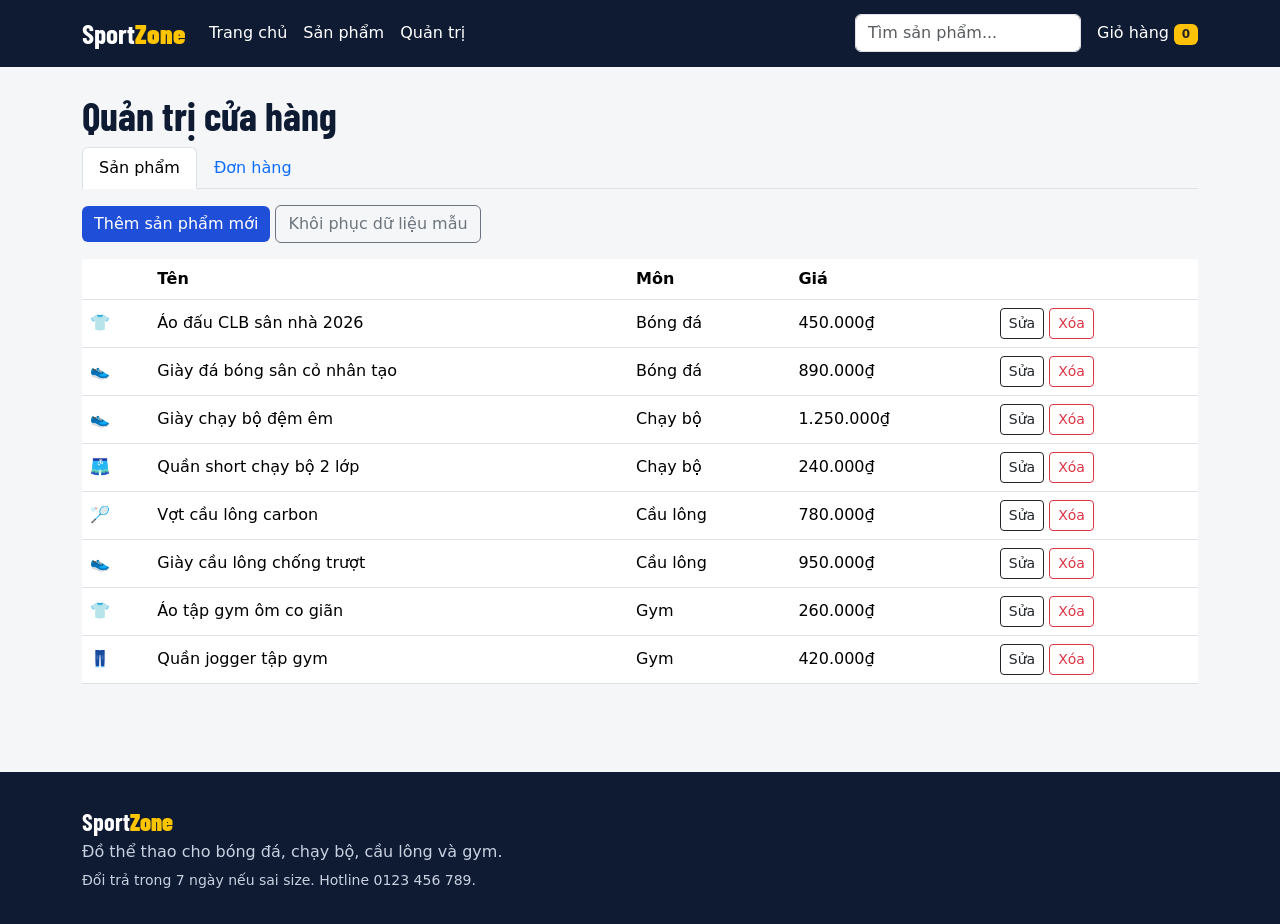
==== admin.html @ f996f017 "Hoàn thành trang quản trị" ====
<!DOCTYPE html>
<html lang="vi">
<head>
  <meta charset="utf-8">
  <meta name="viewport" content="width=device-width, initial-scale=1">
  <title>Quản trị – SportZone</title>
  <link href="https://cdn.jsdelivr.net/npm/bootstrap@5.3.3/dist/css/bootstrap.min.css" rel="stylesheet">
  <link href="https://fonts.googleapis.com/css2?family=Barlow+Condensed:wght@600;700&display=swap" rel="stylesheet">
  <link href="css/style.css" rel="stylesheet">
</head>
<body data-page="admin">
  <header id="site-header"></header>

  <main class="container py-4" id="app">
    <h1>Quản trị cửa hàng</h1>

    <ul class="nav nav-tabs mb-3">
      <li class="nav-item"><button class="nav-link active" data-bs-toggle="tab" data-bs-target="#t1">Sản phẩm</button></li>
      <li class="nav-item"><button class="nav-link" data-bs-toggle="tab" data-bs-target="#t2">Đơn hàng</button></li>
    </ul>

    <div class="tab-content">
      <!-- Tab sản phẩm -->
      <div class="tab-pane fade show active" id="t1">
        <div class="mb-3">
          <button id="addp" class="btn btn-main">Thêm sản phẩm mới</button>
          <button id="reset" class="btn btn-outline-secondary">Khôi phục dữ liệu mẫu</button>
        </div>
        <div class="table-responsive">
          <table class="table align-middle">
            <thead><tr><th></th><th>Tên</th><th>Môn</th><th>Giá</th><th></th></tr></thead>
            <tbody id="tp"></tbody>
          </table>
        </div>
      </div>

      <!-- Tab đơn hàng -->
      <div class="tab-pane fade" id="t2">
        <div class="table-responsive">
          <table class="table align-middle">
            <thead><tr><th>Mã đơn</th><th>Khách hàng</th><th>Sản phẩm</th><th>Tổng tiền</th><th>Trạng thái</th></tr></thead>
            <tbody id="to"></tbody>
          </table>
        </div>
      </div>
    </div>

    <!-- Cửa sổ thêm / sửa sản phẩm -->
    <div class="modal fade" id="pmod">
      <div class="modal-dialog">
        <form id="pf" class="modal-content">
          <input type="hidden" id="pid">
          <div class="modal-header">
            <h2 class="h5 modal-title">Thông tin sản phẩm</h2>
            <button type="button" class="btn-close" data-bs-dismiss="modal"></button>
          </div>
          <div class="modal-body">
            <input id="pn" class="form-control mb-2" placeholder="Tên sản phẩm">
            <select id="pc" class="form-select mb-2"></select>
            <input id="pp" type="number" class="form-control mb-2" placeholder="Giá bán (₫)">
            <input id="pmat" class="form-control mb-2" placeholder="Chất liệu">
            <input id="ps" class="form-control mb-2" placeholder="Size, cách nhau bằng dấu phẩy: S,M,L">
            <textarea id="pd" class="form-control" placeholder="Mô tả"></textarea>
          </div>
          <div class="modal-footer">
            <button class="btn btn-main">Lưu sản phẩm</button>
          </div>
        </form>
      </div>
    </div>
  </main>

  <footer id="site-footer"></footer>

  <script src="https://code.jquery.com/jquery-3.7.1.min.js"></script>
  <script src="https://cdn.jsdelivr.net/npm/bootstrap@5.3.3/dist/js/bootstrap.bundle.min.js"></script>
  <script src="js/products.js"></script>
  <script src="js/main.js"></script>
</body>
</html>
---- css/style.css ----
:root { --blue:#1f4fd8; --ink:#0e1b33; --sun:#ffc400; --chalk:#f5f6f8; }

body { background: var(--chalk); color: var(--ink); }
h1, h2, h3, .brand { font-family: 'Barlow Condensed', 'Arial Narrow', sans-serif; font-weight: 700; }

.navbar { background: var(--ink); }
.navbar .nav-link, .brand { color: #fff !important; }
.brand { font-size: 1.7rem; }
.brand b { color: var(--sun); }

.card { border: 0; border-radius: 6px; overflow: hidden; box-shadow: 0 1px 3px rgba(14,27,51,.15); }
.pic { aspect-ratio: 1/1; display: flex; align-items: center; justify-content: center; font-size: 4.5rem; }
.price { color: var(--blue); }
.btn-main { background: var(--blue); color: #fff; border: 0; }
.btn-main:hover { background: #173fb0; color: #fff; }

.slide { height: 300px; display: flex; flex-direction: column; justify-content: center; padding: 0 8%; color: #fff; }
.slide h1 { font-size: clamp(2rem, 6vw, 3.6rem); max-width: 12ch; line-height: 1; }

footer { background: var(--ink); color: #c9d1e0; margin-top: 3rem; padding: 2rem 0; }
.size-btn.on { background: var(--ink); color: #fff; }
.is-warn { outline: 2px solid #dc3545; border-radius: 6px; padding: 6px; }
.toast-msg { position: fixed; right: 16px; bottom: 16px; background: var(--ink); color: #fff; padding: 10px 16px; border-radius: 6px; display: none; z-index: 2000; }
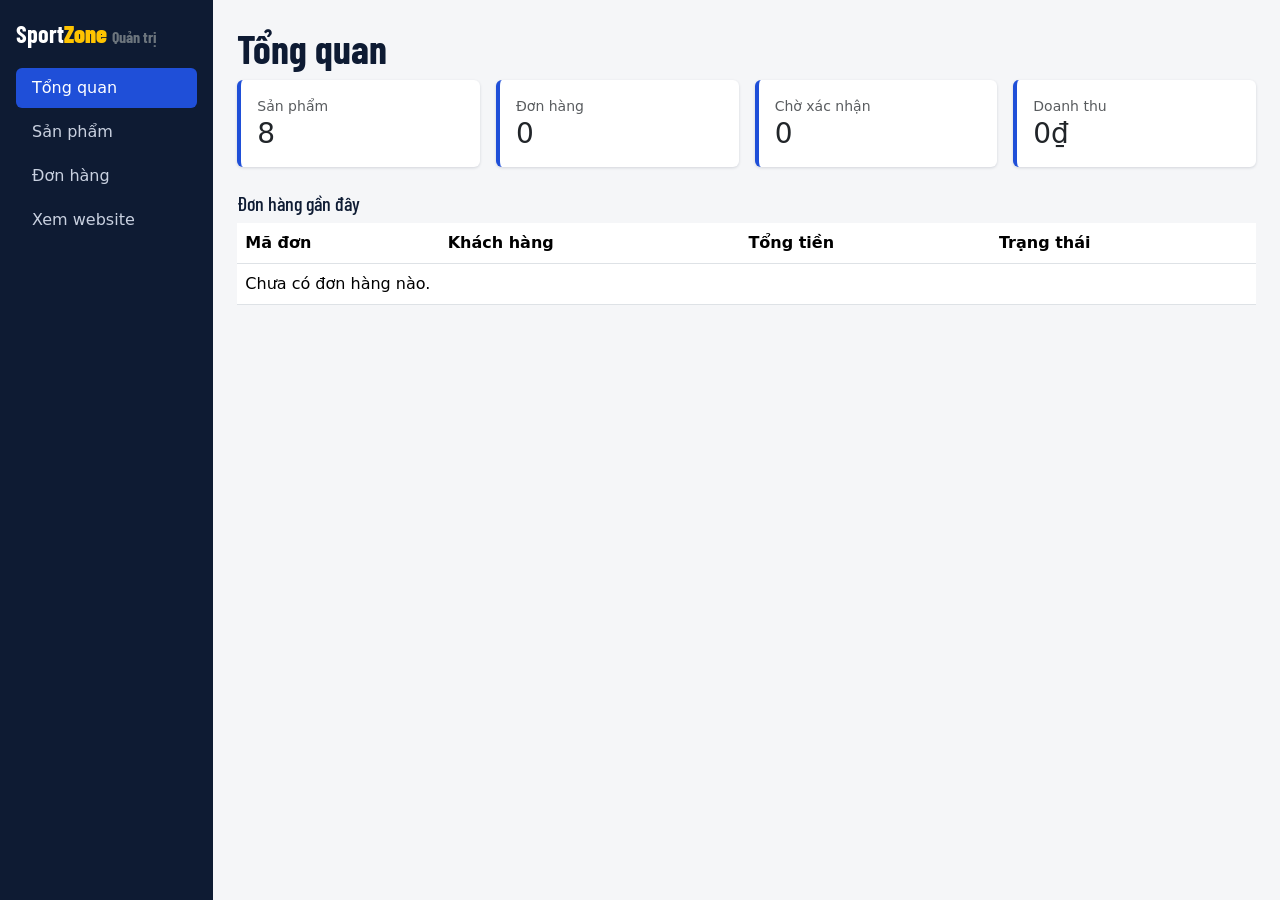
==== commit 02f9c649: "Giao diện quản trị có sidebar và trang tổng quan" ====
--- a/admin.html
+++ b/admin.html
@@ -9,68 +9,86 @@
   <link href="css/style.css" rel="stylesheet">
 </head>
 <body data-page="admin">
-  <header id="site-header"></header>
+  <div class="container-fluid">
+    <div class="row">
 
-  <main class="container py-4" id="app">
-    <h1>Quản trị cửa hàng</h1>
+      <!-- Menu bên trái -->
+      <aside class="col-md-2 adm-side p-3">
+        <a class="brand fs-4 text-decoration-none d-block mb-3" href="admin.html">Sport<b>Zone</b> <small class="fs-6 text-secondary">Quản trị</small></a>
+        <nav class="nav flex-row flex-md-column gap-1" id="adm-nav">
+          <button class="nav-link text-start active" data-view="dash">Tổng quan</button>
+          <button class="nav-link text-start" data-view="prod">Sản phẩm</button>
+          <button class="nav-link text-start" data-view="order">Đơn hàng</button>
+          <a class="nav-link text-start" href="index.html">Xem website</a>
+        </nav>
+      </aside>
 
-    <ul class="nav nav-tabs mb-3">
-      <li class="nav-item"><button class="nav-link active" data-bs-toggle="tab" data-bs-target="#t1">Sản phẩm</button></li>
-      <li class="nav-item"><button class="nav-link" data-bs-toggle="tab" data-bs-target="#t2">Đơn hàng</button></li>
-    </ul>
+      <!-- Nội dung -->
+      <main class="col-md-10 p-4" id="app">
 
-    <div class="tab-content">
-      <!-- Tab sản phẩm -->
-      <div class="tab-pane fade show active" id="t1">
-        <div class="mb-3">
-          <button id="addp" class="btn btn-main">Thêm sản phẩm mới</button>
-          <button id="reset" class="btn btn-outline-secondary">Khôi phục dữ liệu mẫu</button>
+        <section id="v-dash" class="view">
+          <h1>Tổng quan</h1>
+          <div class="row g-3 mb-4" id="stats"></div>
+          <h2 class="h5">Đơn hàng gần đây</h2>
+          <div class="table-responsive">
+            <table class="table align-middle">
+              <thead><tr><th>Mã đơn</th><th>Khách hàng</th><th>Tổng tiền</th><th>Trạng thái</th></tr></thead>
+              <tbody id="recent"></tbody>
+            </table>
+          </div>
+        </section>
+
+        <section id="v-prod" class="view d-none">
+          <h1>Quản lý sản phẩm</h1>
+          <div class="mb-3">
+            <button id="addp" class="btn btn-main">Thêm sản phẩm mới</button>
+            <button id="reset" class="btn btn-outline-secondary">Khôi phục dữ liệu mẫu</button>
+          </div>
+          <div class="table-responsive">
+            <table class="table align-middle">
+              <thead><tr><th></th><th>Tên</th><th>Môn</th><th>Giá</th><th></th></tr></thead>
+              <tbody id="tp"></tbody>
+            </table>
+          </div>
+        </section>
+
+        <section id="v-order" class="view d-none">
+          <h1>Quản lý đơn hàng</h1>
+          <div class="table-responsive">
+            <table class="table align-middle">
+              <thead><tr><th>Mã đơn</th><th>Khách hàng</th><th>Sản phẩm</th><th>Tổng tiền</th><th>Trạng thái</th></tr></thead>
+              <tbody id="to"></tbody>
+            </table>
+          </div>
+        </section>
+
+        <!-- Cửa sổ thêm / sửa sản phẩm -->
+        <div class="modal fade" id="pmod">
+          <div class="modal-dialog">
+            <form id="pf" class="modal-content">
+              <input type="hidden" id="pid">
+              <div class="modal-header">
+                <h2 class="h5 modal-title">Thông tin sản phẩm</h2>
+                <button type="button" class="btn-close" data-bs-dismiss="modal"></button>
+              </div>
+              <div class="modal-body">
+                <input id="pn" class="form-control mb-2" placeholder="Tên sản phẩm">
+                <select id="pc" class="form-select mb-2"></select>
+                <input id="pp" type="number" class="form-control mb-2" placeholder="Giá bán (₫)">
+                <input id="pmat" class="form-control mb-2" placeholder="Chất liệu">
+                <input id="ps" class="form-control mb-2" placeholder="Size, cách nhau bằng dấu phẩy: S,M,L">
+                <textarea id="pd" class="form-control" placeholder="Mô tả"></textarea>
+              </div>
+              <div class="modal-footer">
+                <button class="btn btn-main">Lưu sản phẩm</button>
+              </div>
+            </form>
+          </div>
         </div>
-        <div class="table-responsive">
-          <table class="table align-middle">
-            <thead><tr><th></th><th>Tên</th><th>Môn</th><th>Giá</th><th></th></tr></thead>
-            <tbody id="tp"></tbody>
-          </table>
-        </div>
-      </div>
 
-      <!-- Tab đơn hàng -->
-      <div class="tab-pane fade" id="t2">
-        <div class="table-responsive">
-          <table class="table align-middle">
-            <thead><tr><th>Mã đơn</th><th>Khách hàng</th><th>Sản phẩm</th><th>Tổng tiền</th><th>Trạng thái</th></tr></thead>
-            <tbody id="to"></tbody>
-          </table>
-        </div>
-      </div>
+      </main>
     </div>
-
-    <!-- Cửa sổ thêm / sửa sản phẩm -->
-    <div class="modal fade" id="pmod">
-      <div class="modal-dialog">
-        <form id="pf" class="modal-content">
-          <input type="hidden" id="pid">
-          <div class="modal-header">
-            <h2 class="h5 modal-title">Thông tin sản phẩm</h2>
-            <button type="button" class="btn-close" data-bs-dismiss="modal"></button>
-          </div>
-          <div class="modal-body">
-            <input id="pn" class="form-control mb-2" placeholder="Tên sản phẩm">
-            <select id="pc" class="form-select mb-2"></select>
-            <input id="pp" type="number" class="form-control mb-2" placeholder="Giá bán (₫)">
-            <input id="pmat" class="form-control mb-2" placeholder="Chất liệu">
-            <input id="ps" class="form-control mb-2" placeholder="Size, cách nhau bằng dấu phẩy: S,M,L">
-            <textarea id="pd" class="form-control" placeholder="Mô tả"></textarea>
-          </div>
-          <div class="modal-footer">
-            <button class="btn btn-main">Lưu sản phẩm</button>
-          </div>
-        </form>
-      </div>
-    </div>
-  </main>
-
-  <footer id="site-footer"></footer>
+  </div>
 
   <script src="https://code.jquery.com/jquery-3.7.1.min.js"></script>
   <script src="https://cdn.jsdelivr.net/npm/bootstrap@5.3.3/dist/js/bootstrap.bundle.min.js"></script>
--- a/css/style.css
+++ b/css/style.css
@@ -20,4 +20,11 @@
 footer { background: var(--ink); color: #c9d1e0; margin-top: 3rem; padding: 2rem 0; }
 .size-btn.on { background: var(--ink); color: #fff; }
 .is-warn { outline: 2px solid #dc3545; border-radius: 6px; padding: 6px; }
-.toast-msg { position: fixed; right: 16px; bottom: 16px; background: var(--ink); color: #fff; padding: 10px 16px; border-radius: 6px; display: none; z-index: 2000; }+.toast-msg { position: fixed; right: 16px; bottom: 16px; background: var(--ink); color: #fff; padding: 10px 16px; border-radius: 6px; display: none; z-index: 2000; }
+/* ===== Trang quản trị ===== */
+.adm-side { background: var(--ink); }
+@media (min-width: 768px) { .adm-side { min-height: 100vh; } }
+.adm-side .nav-link { color: #c9d1e0; border: 0; background: none; border-radius: 6px; }
+.adm-side .nav-link:hover { background: rgba(255,255,255,.08); }
+.adm-side .nav-link.active { background: var(--blue); color: #fff; }
+.stat { border-left: 4px solid var(--blue); }
